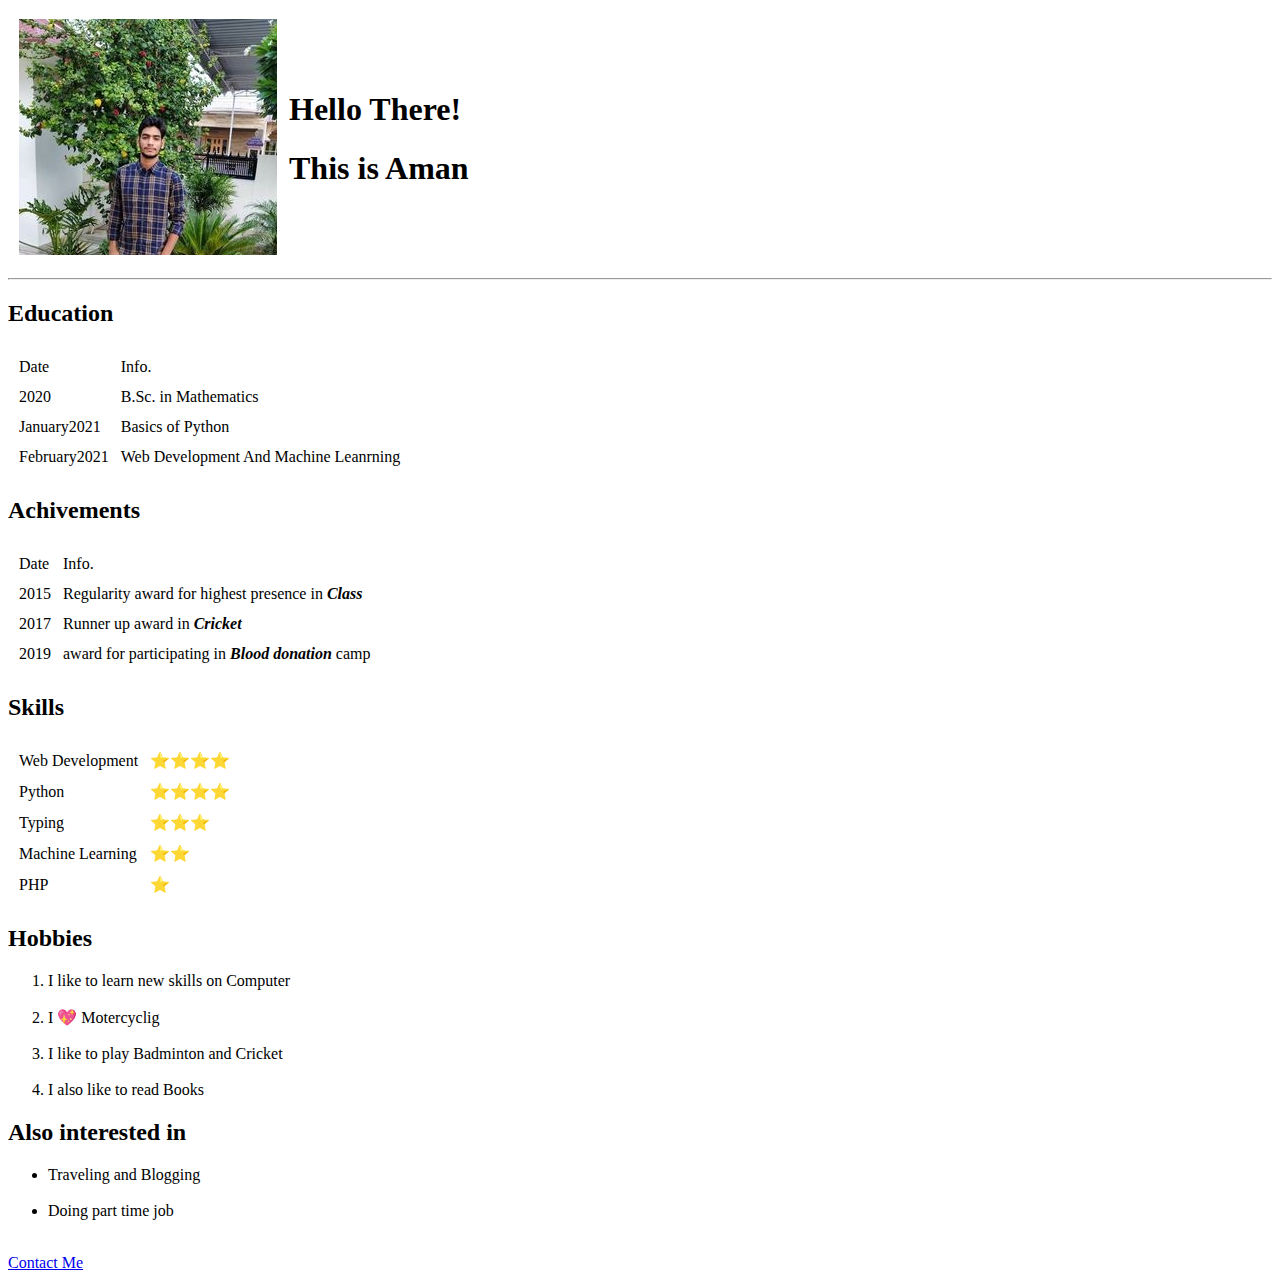
==== index.html @ 350cbb18 "Add initial CV website files" ====
<!DOCTYPE html>
<html lang="en" dir="ltr">

<head>
  <meta charset="utf-8">
  <title> My Website</title>
</head>

<body>
  <table cellspacing="10">
    <td><img src="Aman.jpg" alt="Aman's profile picture"> </td>
    <td>
      <h1>Hello There!</h1>
      <h1>This is Aman</h1>
    </td>
  </table>
  <hr>

  <h2>Education</h2>
  <table cellspacing="10">
    <td>Date</td>
    <td>Info.</td>
    <tbody>
      <td>2020</td>
      <td>B.Sc. in Mathematics</td>
    </tbody>
    <tbody>
      <td>January2021</td>
      <td>Basics of Python</td>
    </tbody>
    <tbody>
      <td>February2021</td>
      <td>Web Development And Machine Leanrning</td>
    </tbody>
  </table>

  <h2>Achivements</h2>
  <table cellspacing="10">
    <td>Date</td>
    <td> Info.</td>
    <tbody>
      <td>2015</td>
      <td>Regularity award for highest presence in <strong><em>Class</em></strong> </td>
    </tbody>
    <tbody>
      <td>2017</td>
      <td>Runner up award in <strong><em>Cricket</em></strong></td>
    </tbody>
    <tbody>
      <td>2019</td>
      <td>award for participating in <strong><em> Blood donation</em></strong> camp</td>
    </tbody>
  </table>

  <h2>Skills</h2>
  <table cellspacing="10">
    <tbody>
      <td>Web Development</td>
      <td>⭐⭐⭐⭐</td>
    </tbody>
    <tbody>
      <td>Python</td>
      <td>⭐⭐⭐⭐</td>
    </tbody>
    <tbody>
      <td>Typing</td>
      <td>⭐⭐⭐</td>
    </tbody>
    <tbody>
      <td>Machine Learning</td>
      <td>⭐⭐</td>
    </tbody>
    <tbody>
      <td>PHP</td>
      <td>⭐</td>
    </tbody>
  </table>

  <h2>Hobbies</h2>
  <ol>
    <li>I like to learn new skills on Computer</li><br>
    <li>I 💖 Motercyclig</li><br>
    <li>I like to play Badminton and Cricket</li><br>
    <li>I also like to read Books</li>
  </ol>

  <h2>Also interested in</h2>
  <ul>
    <li>Traveling and Blogging</li><br>
    <li>Doing part time job</li>
  </ul><br>

  <a href="contact.html">Contact Me</a>


</body>

</html>
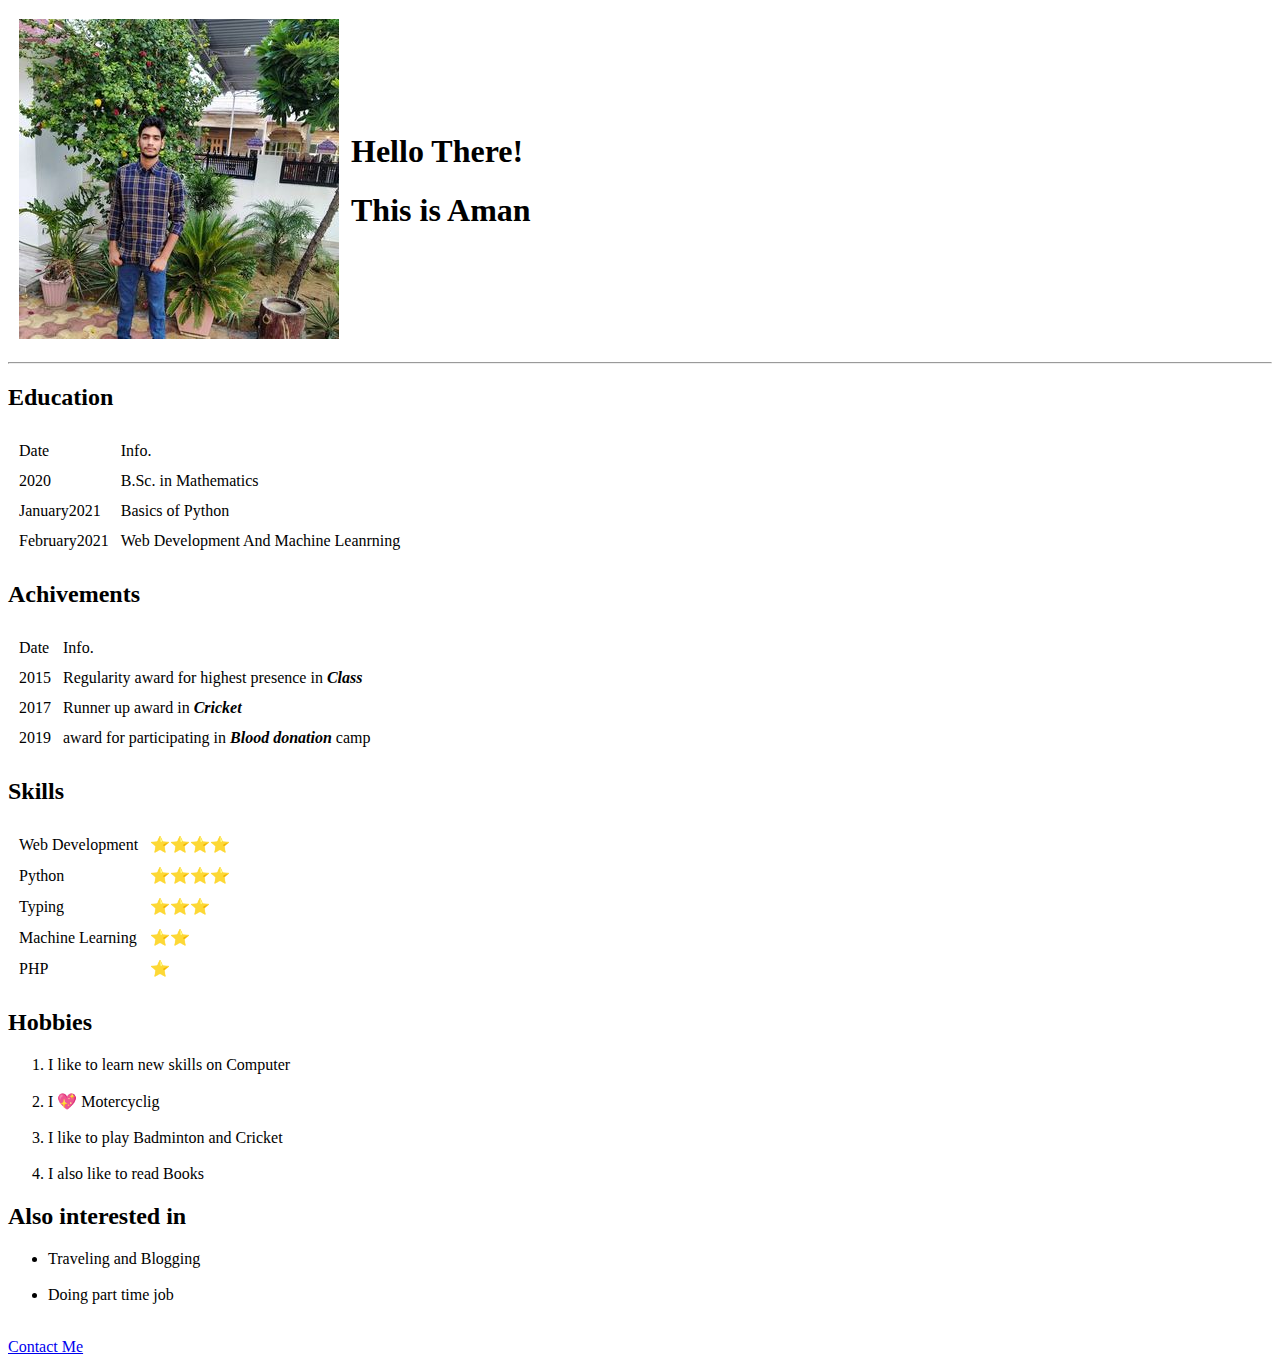
==== commit 99fbf4eb: "Add initial website files" ====
--- a/index.html
+++ b/index.html
@@ -8,7 +8,7 @@
 
 <body>
   <table cellspacing="10">
-    <td><img src="Aman.jpg" alt="Aman's profile picture"> </td>
+    <td><img src="aman saini" alt="Aman's profile picture"> </td>
     <td>
       <h1>Hello There!</h1>
       <h1>This is Aman</h1>
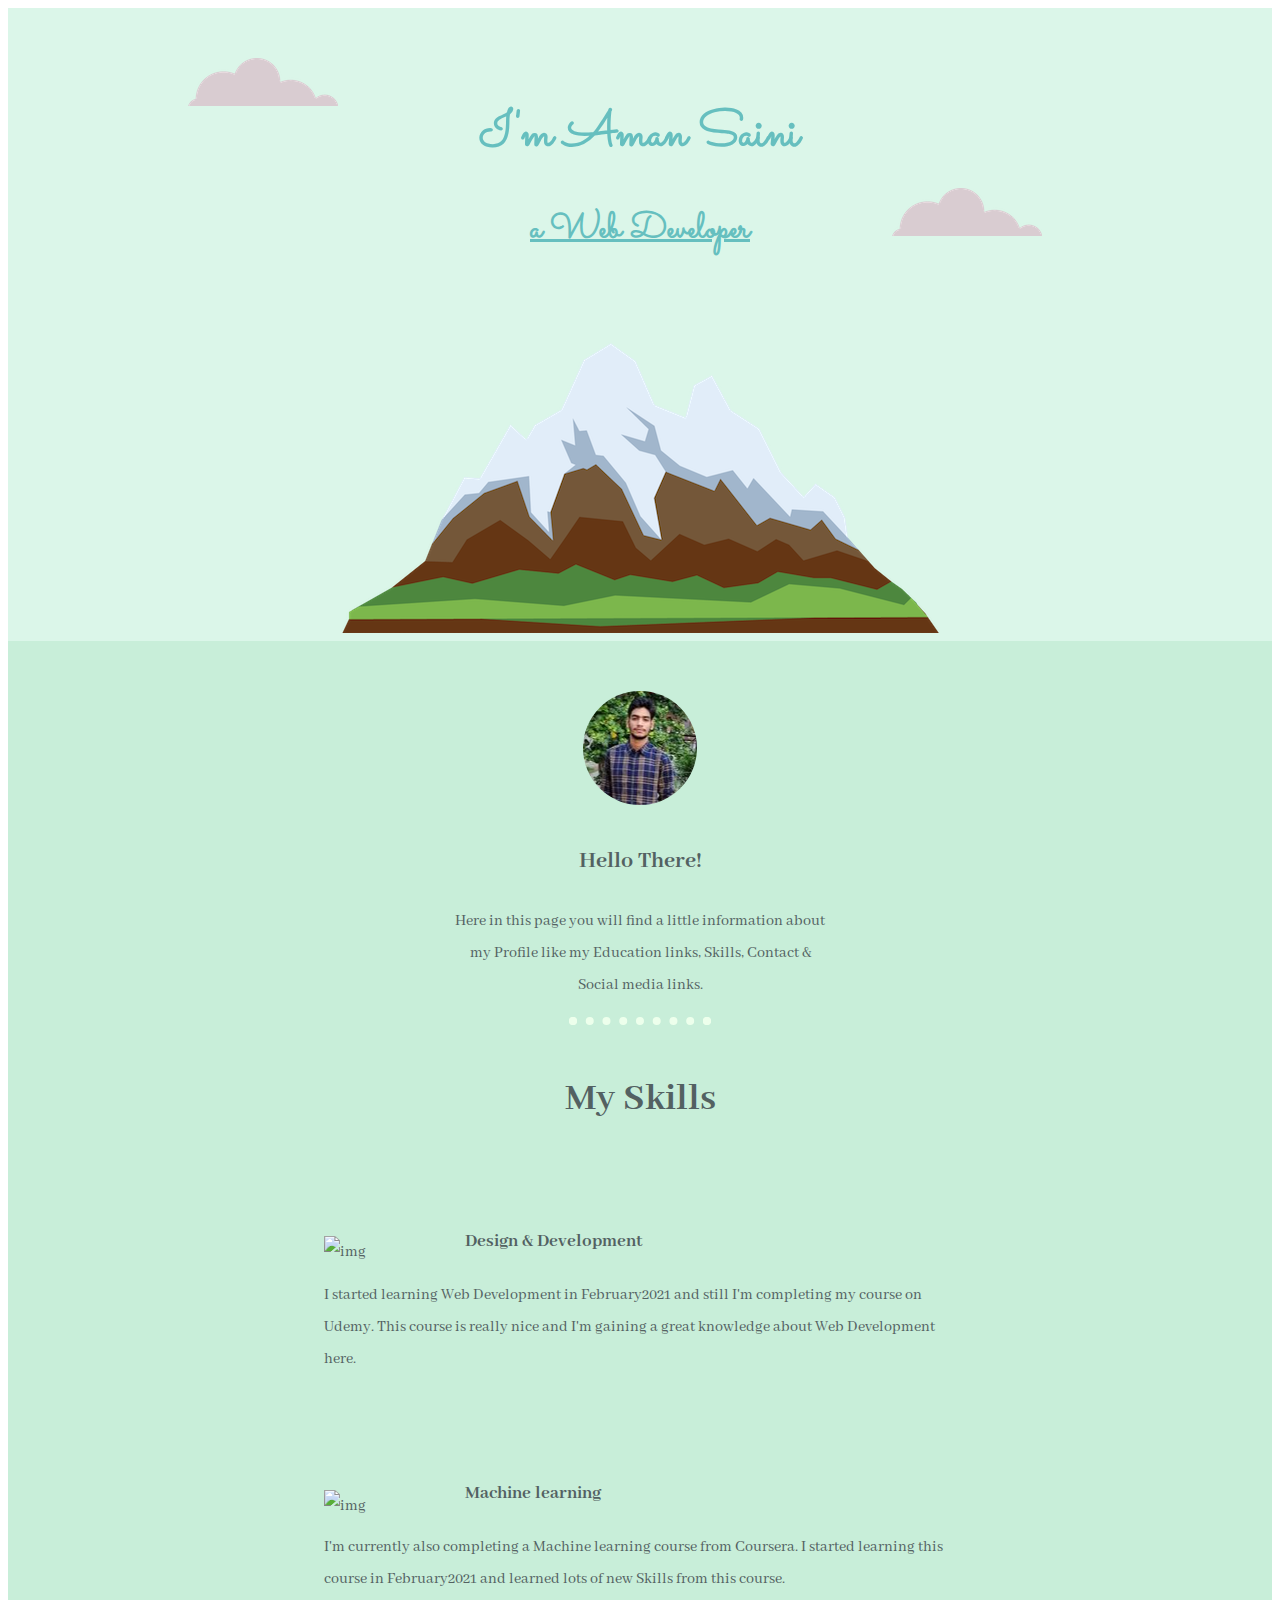
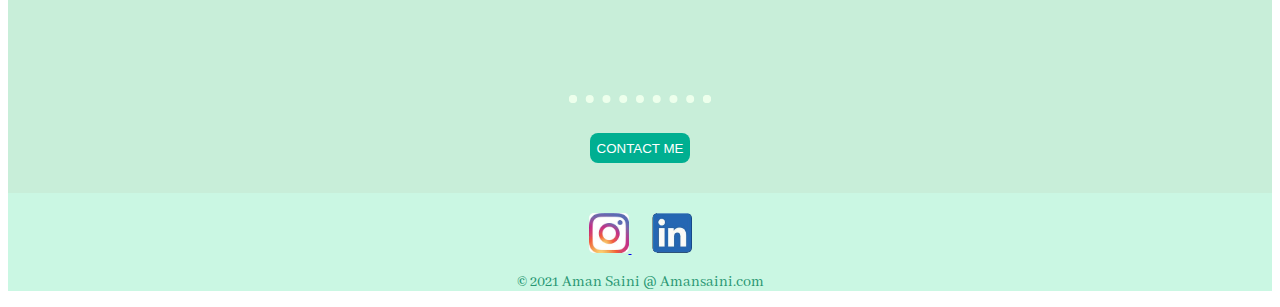
==== commit c2012ae7: "Add initial  CV website files" ====
--- a/index.html
+++ b/index.html
@@ -3,95 +3,55 @@
 
 <head>
   <meta charset="utf-8">
-  <title> My Website</title>
+  <title>Aman Saini</title>
+  <link rel="stylesheet" href="css/style.css" />
+  <link rel="icon" href="favicon.ico">
+  <link href="https://fonts.googleapis.com/css2?family=Abhaya+Libre&family=Sacramento&display=swap" rel="stylesheet">
 </head>
 
 <body>
-  <table cellspacing="10">
-    <td><img src="aman saini" alt="Aman's profile picture"> </td>
-    <td>
-      <h1>Hello There!</h1>
-      <h1>This is Aman</h1>
-    </td>
-  </table>
-  <hr>
 
-  <h2>Education</h2>
-  <table cellspacing="10">
-    <td>Date</td>
-    <td>Info.</td>
-    <tbody>
-      <td>2020</td>
-      <td>B.Sc. in Mathematics</td>
-    </tbody>
-    <tbody>
-      <td>January2021</td>
-      <td>Basics of Python</td>
-    </tbody>
-    <tbody>
-      <td>February2021</td>
-      <td>Web Development And Machine Leanrning</td>
-    </tbody>
-  </table>
+  <div class="top-container">
+    <img class="img1" src="Images/cloud.png" alt="cloud-img">
+    <img class="img2" src="Images/cloud.png" alt="cloud-img">
+    <h1 class="size">I'm Aman Saini</h1>
+    <h2><span>a Web Developer</span></h2>
+    <img class="img3" src="Images/mountain.png" alt="mountain-img">
+  </div>
 
-  <h2>Achivements</h2>
-  <table cellspacing="10">
-    <td>Date</td>
-    <td> Info.</td>
-    <tbody>
-      <td>2015</td>
-      <td>Regularity award for highest presence in <strong><em>Class</em></strong> </td>
-    </tbody>
-    <tbody>
-      <td>2017</td>
-      <td>Runner up award in <strong><em>Cricket</em></strong></td>
-    </tbody>
-    <tbody>
-      <td>2019</td>
-      <td>award for participating in <strong><em> Blood donation</em></strong> camp</td>
-    </tbody>
-  </table>
+  <div class="middle-container">
+    <div class="profile">
+      <img class="img4" src="Images/circle-cropped.png" alt="profile-img">
+      <h2 class="hello">Hello There!</h2>
+      <p class="intro">Here in this page you will find a little information about my Profile like my Education links, Skills, Contact & Social media links.</p>
+    </div>
+    <hr class="hr1">
+    <div class="skills">
+      <h2 class="ok">My Skills</h2>
+      <div class="skill-row">
+        <img class="img5" src="https://media.gettyimages.com/vectors/number-1-design-red-number-on-carbon-fiber-background-vector-id529083421?k=6&m=529083421&s=612x612&w=0&h=vwmi1-WI8lcfeaw8nDAxFsutRH6xwaUHEXeyKf8KW34=" alt="img">
+        <h3>Design & Development</h3>
+        <p class="unwrap1">I started learning Web Development in February2021 and still I'm completing my course on Udemy. This course is really nice and I'm gaining a great knowledge about Web Development here.</p>
+      </div>
+      <div class="skill-row">
+        <img class="img6" src="https://t3.ftcdn.net/jpg/02/11/76/36/240_F_211763639_EUpiRyKlpsexrfyXGr08JoCeyyMV7roC.jpg" alt="img">
+        <h3>Machine learning</h3>
+        <p class="unwrap2">I'm currently also completing a Machine learning course from Coursera. I started learning this course in February2021 and learned lots of new Skills from this course.</p>
+      </div>
+    </div>
+    <hr class="hr2">
 
-  <h2>Skills</h2>
-  <table cellspacing="10">
-    <tbody>
-      <td>Web Development</td>
-      <td>⭐⭐⭐⭐</td>
-    </tbody>
-    <tbody>
-      <td>Python</td>
-      <td>⭐⭐⭐⭐</td>
-    </tbody>
-    <tbody>
-      <td>Typing</td>
-      <td>⭐⭐⭐</td>
-    </tbody>
-    <tbody>
-      <td>Machine Learning</td>
-      <td>⭐⭐</td>
-    </tbody>
-    <tbody>
-      <td>PHP</td>
-      <td>⭐</td>
-    </tbody>
-  </table>
+    <div class=<CONTACT ME>
+      <a class="btn" href="contact.html" target="_blank"> <button class="btn1" type="button" name="button">CONTACT ME</button> </a>
+    </div>
+  </div>
 
-  <h2>Hobbies</h2>
-  <ol>
-    <li>I like to learn new skills on Computer</li><br>
-    <li>I 💖 Motercyclig</li><br>
-    <li>I like to play Badminton and Cricket</li><br>
-    <li>I also like to read Books</li>
-  </ol>
 
-  <h2>Also interested in</h2>
-  <ul>
-    <li>Traveling and Blogging</li><br>
-    <li>Doing part time job</li>
-  </ul><br>
-
-  <a href="contact.html">Contact Me</a>
-
+  <div class="bottom-container">
+    <a class="footer-link1" href="https://www.instagram.com/amansaini0312/" target="_blank"><img class="btn2" src="Images/Instagram1.jpg" alt="Instagram"> </a>
+    <a class="footer-link2" href="https://www.linkedin.com/in/aman-saini-441230207/" target="_blank"><img class="btn3" src="Images/Linkedin.jfif" alt="Linkedin"> </a>
+    <p class="copyright">© 2021 Aman Saini @ Amansaini.com</p>
+  </div>
 
 </body>
 
--- a/css/style.css
+++ b/css/style.css
@@ -0,0 +1,224 @@
+/***************************index.html tags******************************/
+body {
+  color: #536162;
+  text-align: center;
+}
+
+.top-container {
+  background-color: #dbf6e9;
+  text-align: center;
+  color: #66bfbf;
+  font-family: 'Sacramento', cursive;
+}
+
+.size {
+  font-size: 50px;
+}
+
+.img1 {
+  position: relative;
+  top: 50px;
+  right: 300px;
+}
+
+.img2 {
+  position: relative;
+  top: 180px;
+  left: 250px;
+}
+
+span {
+  text-decoration: underline;
+  font-size: 150%;
+}
+
+.middle-container {
+  background-color: #c8eed9;
+  font-family: 'Abhaya Libre', serif;
+}
+
+.img4 {
+  margin-top: 50px;
+}
+
+.ok {
+  margin-top: 50px;
+  font-size: 40px;
+}
+
+.skill-row {
+  width: 50%;
+  margin: 100px auto 100px auto;
+  text-align: left;
+  line-height: 2;
+}
+
+.img5 {
+  width: 20%;
+  float: left;
+  margin-right: 15px;
+  position: relative;
+  top: 13px;
+}
+
+.img6 {
+  width: 20%;
+  float: left;
+  margin-right: 15px;
+  position: relative;
+  top: 15px;
+}
+
+.btn1 {
+  border-radius: 8px;
+  background-color: #00af91;
+  color: #fff;
+  height: 30px;
+  width: 100px;
+  border: none;
+}
+
+.btn1:hover {
+  color: #fff;
+  cursor: pointer;
+  background-color: #16c79a;
+}
+
+.btn1 {
+  margin-bottom: 30px;
+}
+
+.hr2 {
+  margin-bottom: 30px;
+}
+
+hr {
+  color: #edffec;
+  border-width: 8px;
+  width: 10%;
+  border-style: dotted;
+  border-top: 5px;
+}
+
+.profile {
+  text-align: center;
+  width: 30%;
+  margin: auto;
+  line-height: 2;
+}
+
+.bottom-container {
+  background-color: #caf7e3;
+  font-family: 'Abhaya Libre', serif;
+}
+
+.footer-link1 {
+  margin-right: 20px;
+}
+
+.btn2 {
+  margin-top: 20px;
+  border-radius:5px;
+  height: 40px;
+  width: 40px;
+}
+
+.btn3 {
+  margin-top: 20px;
+  border-radius: 5px;
+  height: 40px;
+  width: 40px;
+}
+
+.copyright {
+  color: #289672;
+  margin-top: 15px;
+}
+
+/*****************************contact.html tags***************************************/
+.body {
+  background-color: #c8eed9;
+  text-align: left;
+}
+
+.address {
+  font-family: 'Courgette', cursive;
+  font-size: 40px;
+}
+
+.con {
+  font-family: 'Yellowtail', cursive;
+  font-size: 30px;
+}
+
+.mycontact {
+  font-family: 'Courgette', cursive;
+  font-size: 40px;
+  margin-top: 20px;
+}
+
+.contact {
+  font-family: 'Yellowtail', cursive;
+}
+
+.name {
+  font-size: 20px;
+  margin-right: 10px;
+}
+
+.Name {
+  background-color: #f0e4d7;
+  border-color: grey;
+  color: #ff005c;
+  position: relative;
+  left: 33px;
+  font-style: italic;
+}
+
+.email {
+  font-size: 20px;
+  margin-right: 10px;
+}
+
+.Email {
+  background-color: #f0e4d7;
+  border-color: grey;
+  color: #ff005c;
+  position: relative;
+  left: 33px;
+  font-style: italic;
+}
+
+.message {
+  font-size: 20px;
+  position: relative;
+  right: 3px;
+}
+
+.Message {
+  background-color: #f0e4d7;
+  color: #ff005c;
+  font-style: italic;
+  border-color: grey;
+  position: relative;
+  left: 130px;
+  bottom: 20px;
+}
+
+.submit{
+  border-radius: 8px;
+  background-color: #536162;
+  color: #fff600;
+  font-weight: bolder;
+  margin-left: 60px;
+  border-color: #28527a;
+}
+
+.reset{
+  border-radius: 8px;
+  background-color: #536162;
+  color: #fff600;
+  font-weight: bolder;
+  border-color: #28527a;
+  margin-left: 20px;
+}
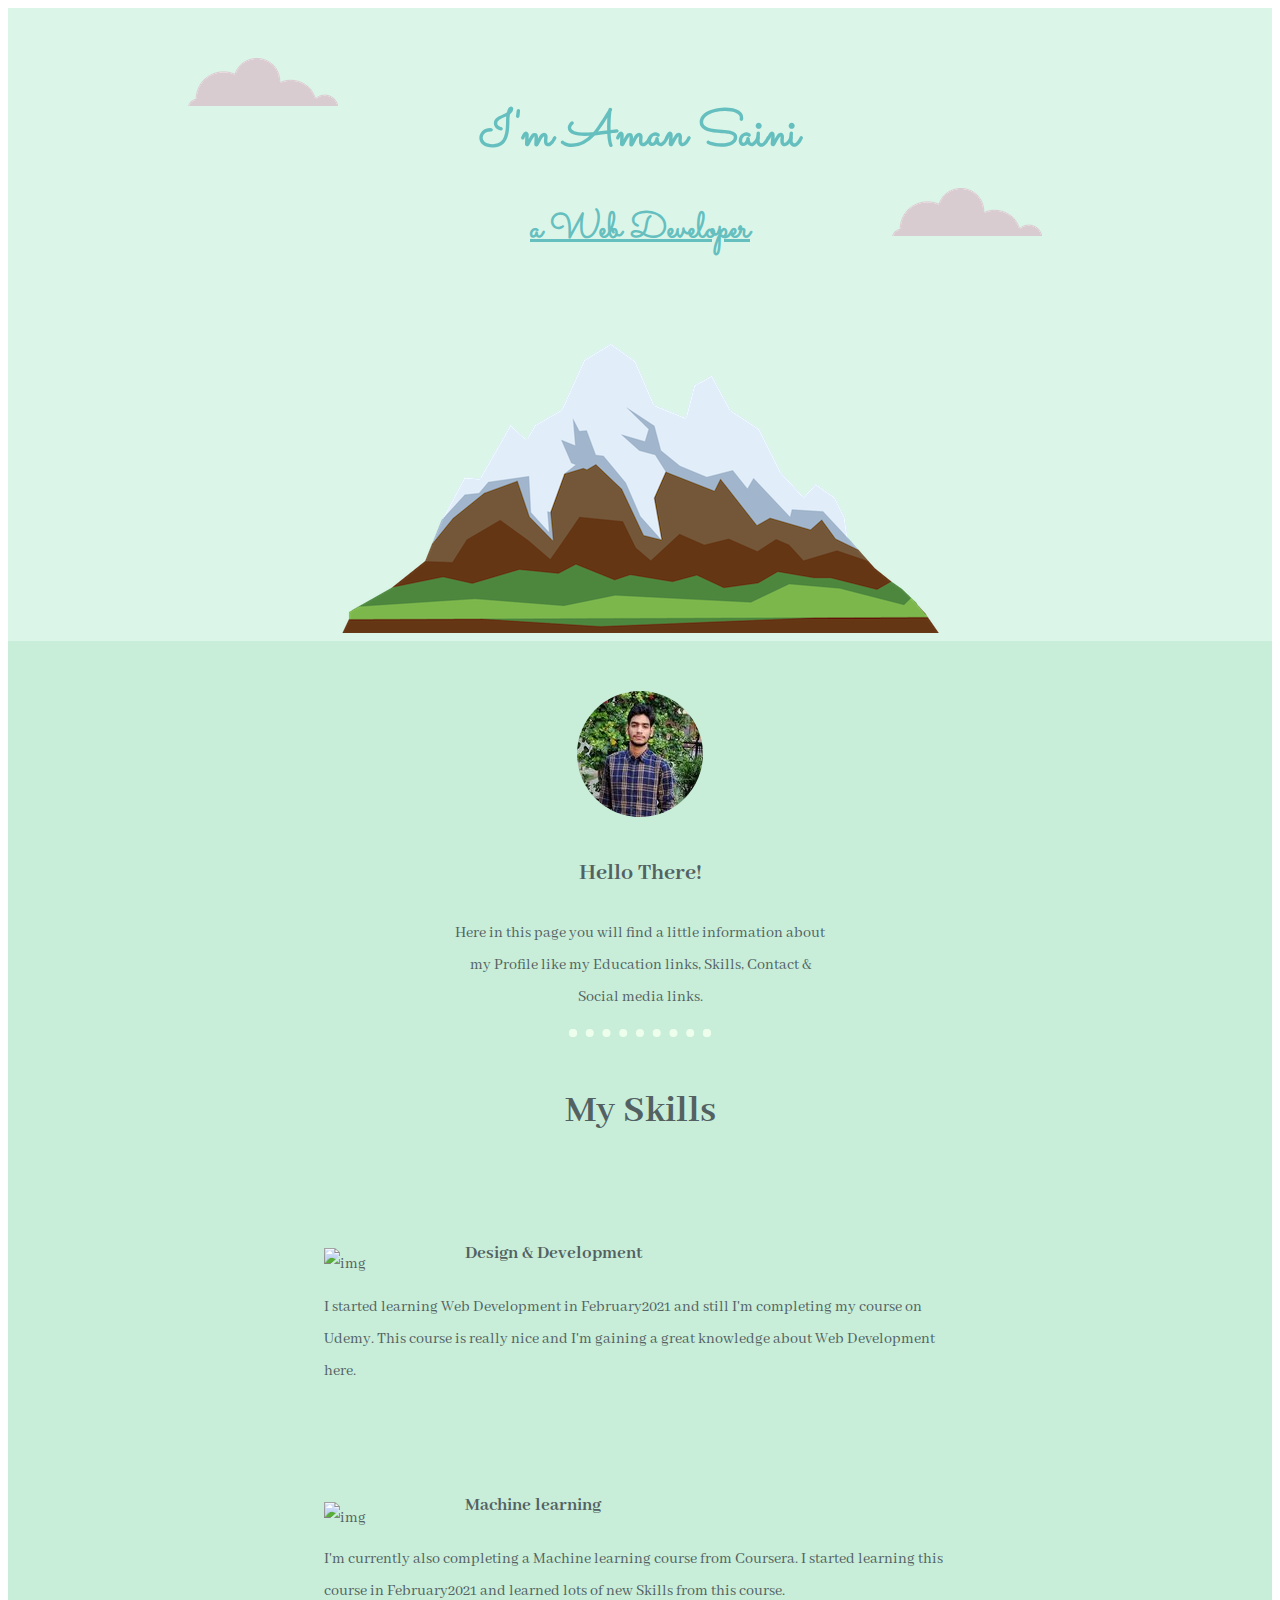
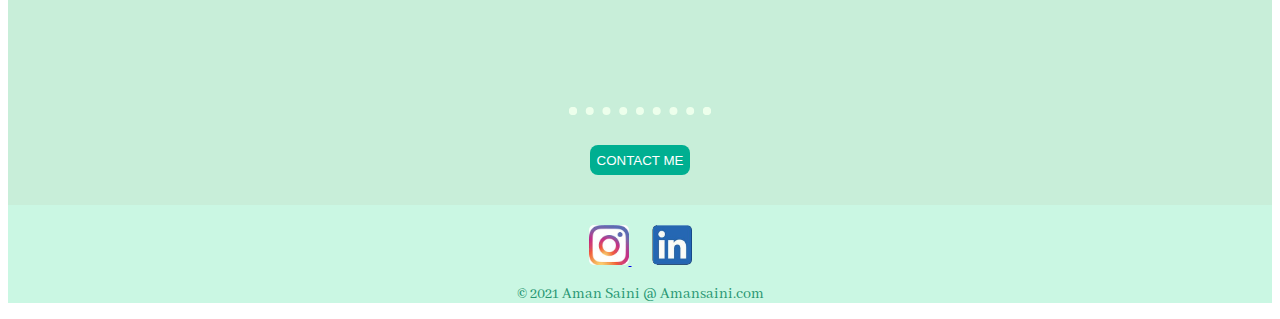
==== commit e6de8c84: "Add initial CV website files" ====
--- a/index.html
+++ b/index.html
@@ -4,7 +4,7 @@
 <head>
   <meta charset="utf-8">
   <title>Aman Saini</title>
-  <link rel="stylesheet" href="css/style.css" />
+  <link rel="stylesheet" href="css/style.css">
   <link rel="icon" href="favicon.ico">
   <link href="https://fonts.googleapis.com/css2?family=Abhaya+Libre&family=Sacramento&display=swap" rel="stylesheet">
 </head>
